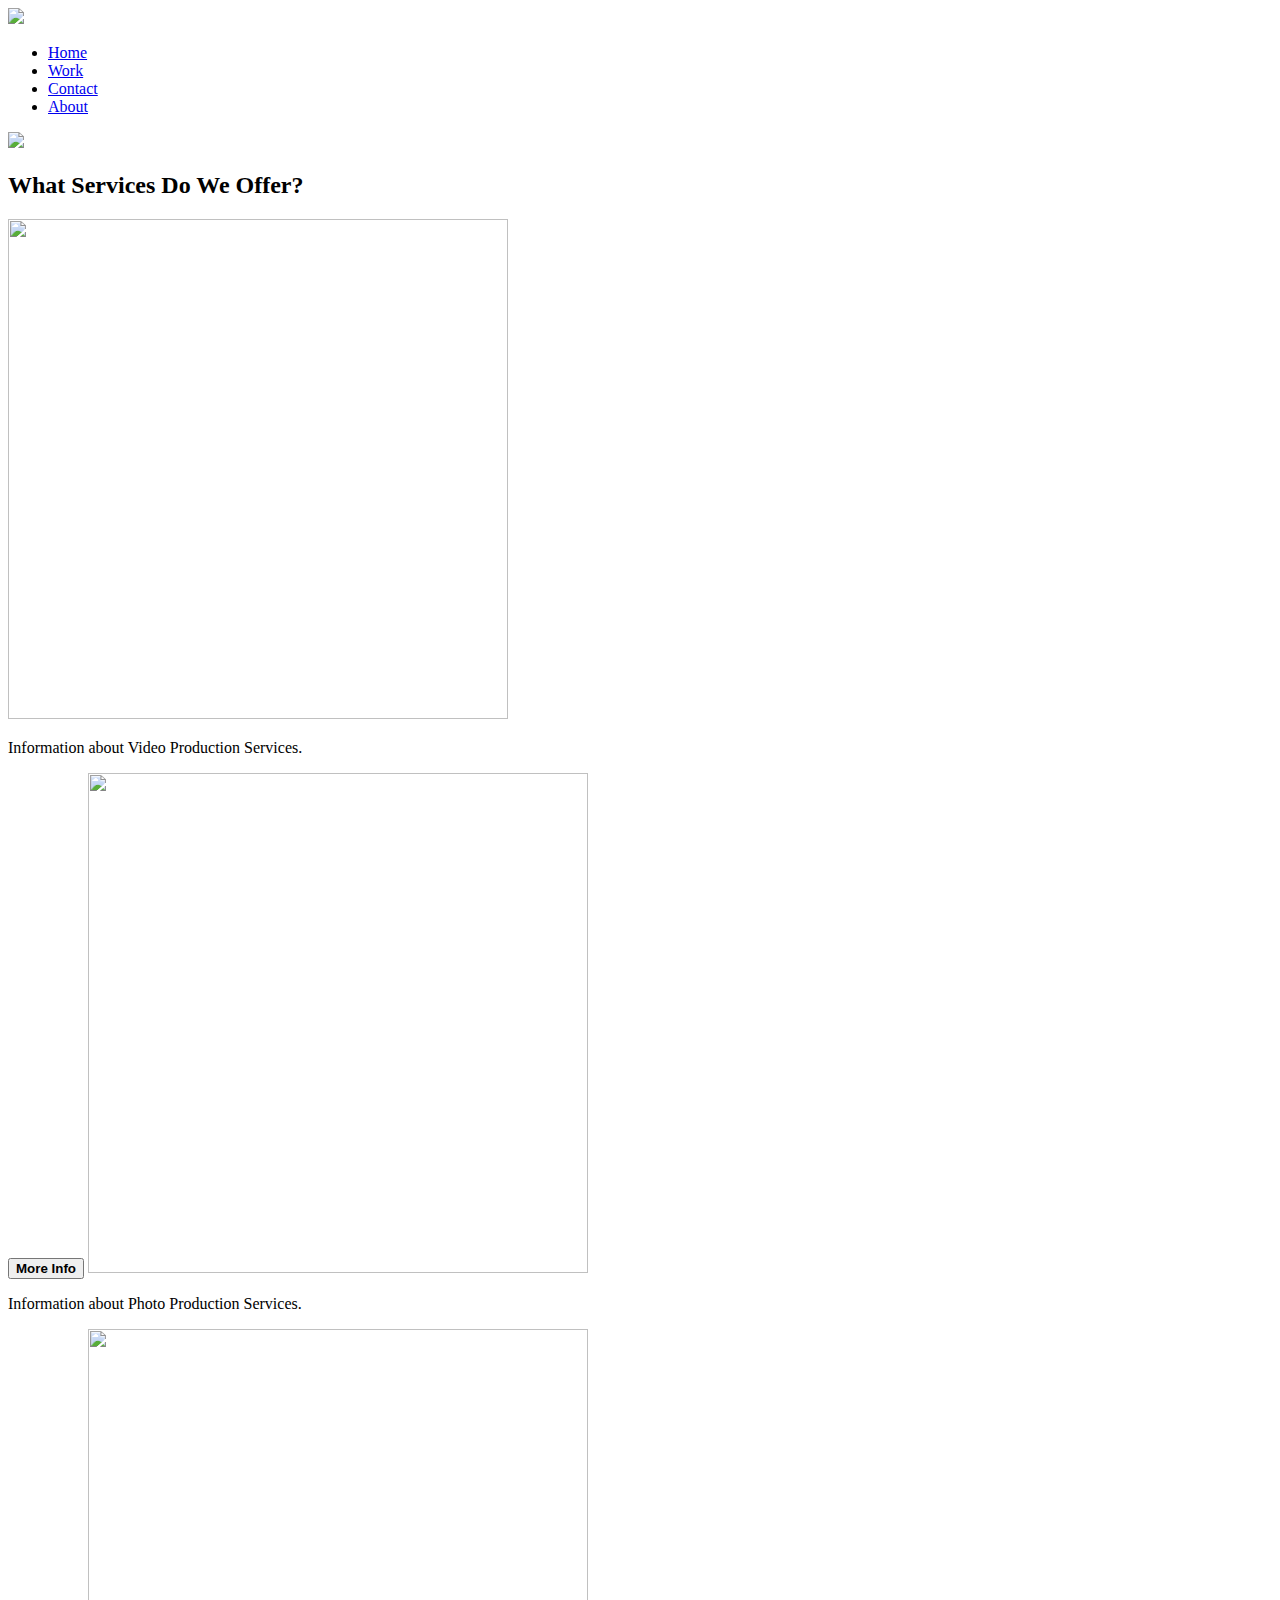
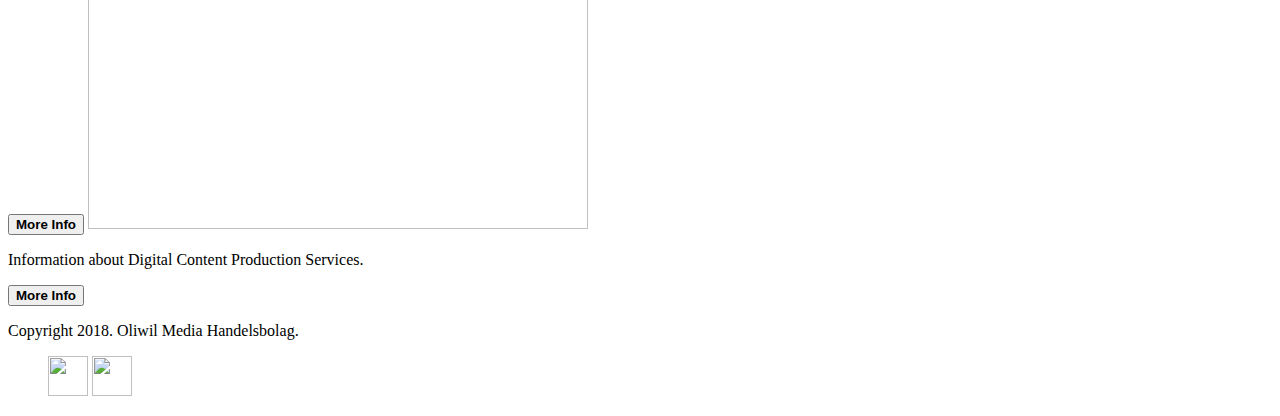
==== index.html @ fa140297 "Create index.html" ====
<!DOCTYPE html>

<html>
    <head>
        <meta charset="UTF-8">
        <link rel="stylesheet" type="text/css" href="main.css">
    </head>
    
    <body>
        <div class="Header">
            <div class="Container">
                <div class="Logo">
                    <a href="index.html"><img src="/Media/Pictures/OLIWIL MEDIA LOGO WHITE.png" width="256px"></a>
                </div>
                
                <div class="Nav">
                    <ul>
                        <li><a href="index.html">Home</a></li>
                        <li><a href="work.html">Work</a></li>
                        <li><a href="contact.html">Contact</a></li>
                        <li><a href="about.html">About</a></li>
                    </ul>
                </div>
            </div>
        </div>
        
        <div class="Content1">
            <img id="MainImg" src="/Media/Pictures/rolls front162.png">
        </div>
        
        <div class="Divider1">
            <h2>What Services Do We Offer?</h2>
        </div>
        
        <div class="Content2">
            <img id="VideoProd" src="/Media/Pictures/KP Logo.png" width="500px" height="500px">
            <p id="VideoProdText">Information about Video Production Services.</p>
            <a href="work.html"><button id="VidProdButton"><b>More Info</b></button></a>
            
            <img id="PhotoProd" src="/Media/Pictures/KP Logo.png" width="500px" height="500px">
            <p id="PhotoProdText">Information about Photo Production Services.</p>
            <a href="work.html"><button id="PhoProdButton"><b>More Info</b></button></a>
            
            
            <img id="DigContent" src="/Media/Pictures/KP Logo.png" width="500px" height="500px">
            <p id="DigContentText">Information about Digital Content Production Services.</p>
            <a href="work.html"><button id="DigContButton"><b>More Info</b></button></a>
            
        </div>
        
            <div class="Footer">
                <div class="FooterContainer">
                    <div class="FooterText">
                        <p>Copyright 2018. Oliwil Media Handelsbolag.</p>
                    </div>
                    
                    <div class="SocialMediaIcons">
                        <ul> 
                            <a href="http://www.instagram.com/ltproductionsab/"><img src="/Media/Pictures/instagramicon.png" width="40px" height="40px"></a>
                            
                            <a href="http://www.facebook.com/ltproductions/"><img src="/Media/Pictures/fb icon.png" width="40px" height="40px"></a>
                        </ul> 
                    </div>
                    
                </div>
            </div>
        
    </body>
    
</html>
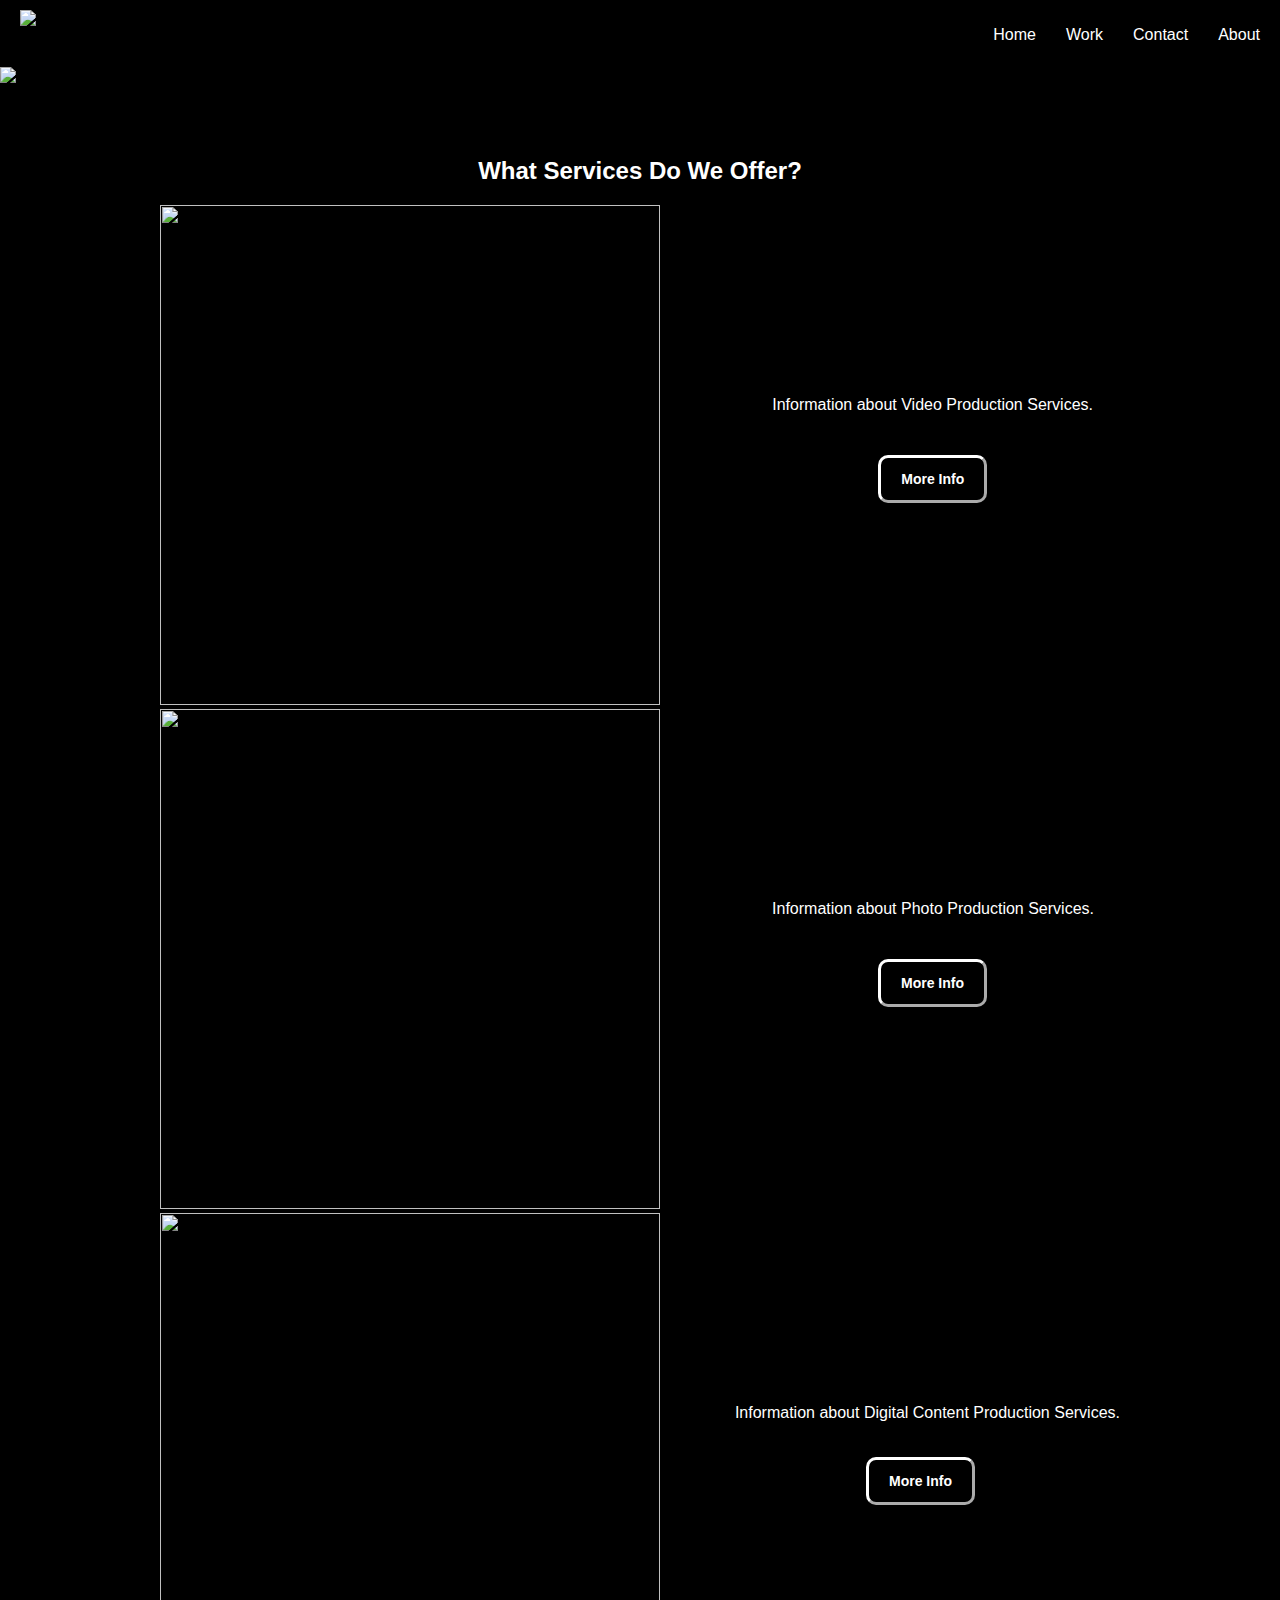
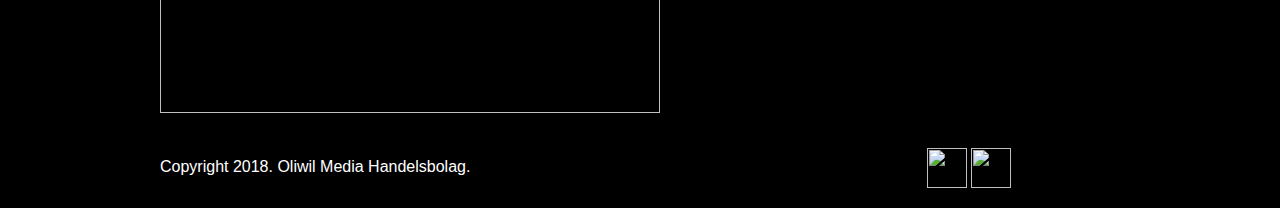
==== commit ade5e757: "Add files via upload" ====
--- a/index.html
+++ b/index.html
@@ -67,4 +67,4 @@
         
     </body>
     
-</html>
+</html>--- a/main.css
+++ b/main.css
@@ -0,0 +1,166 @@
+body{
+    font-family: Helvetica, sans-serif;
+    width: 100%;
+    margin: auto;
+    color: white;
+    background-color: black;
+}
+
+.Container{
+    width: 100%;
+    margin: 0 auto;
+}
+
+.Header{
+    background-color: black;
+    width: 100%;
+    top: 0px;
+    position:fixed;
+    z-index: 1;
+}
+
+.Logo{
+    padding-top: 10px;
+    padding-bottom: 10px;
+    padding-left: 20px;
+    float: left;
+}
+
+.Nav{
+    float: right;
+}
+
+.Content1{
+    padding-top: 67px;
+    margin: auto;
+    padding-bottom: 0px;
+}
+
+a{
+    text-decoration: none;
+    color: white;
+}
+
+li{
+    list-style: none;
+    float: left;
+    margin-left: 10px;
+    margin-right: 20px;
+    padding-top: 10px;
+}
+
+.Content2{
+    width: 960px;
+    margin: 0 auto;
+}
+
+.Footer{
+    padding-top: 10px;
+    padding-bottom: 10px;
+    background-color: black;
+    width: 100%;
+}
+
+.FooterContainer{
+    margin: 0 auto;
+    width: 960px;
+}
+
+.FooterText{
+    padding-top: 15px;
+    float: left;
+}
+
+.Divider1{
+    padding-top: 50px;
+    margin: 0 auto;
+    width: 960px;
+    text-align: center;
+}
+
+#MainImg{
+    max-width: 100%;
+}
+
+#VideoProd{
+
+}
+
+#PhotoProd{
+    
+}
+
+#DigContent{
+    
+}
+
+#VideoProdText{
+    padding-top: 175px;
+    margin-right: 27px;
+    float: right;
+    text-align: center;
+}
+
+#PhotoProdText{
+    padding-top: 175px;
+    margin-right: 26px;
+    float: right;
+    text-align: center;
+}
+
+#DigContentText{
+    padding-top: 175px;
+    margin-right: 0px;
+    float: right;
+    text-align: center;
+}
+
+#VidProdButton{
+    position: relative;
+    float: right;
+    top: 250px;
+    left: 215px;;
+    color: white;
+    font-size: 14px; 
+    padding: 13px 20px;    
+    background-color: black;
+    border-color: white;
+    border-radius: 10px;
+    border-radius: 10px;
+    border-width: 3px;
+}
+
+#PhoProdButton{
+    position: relative;
+    float: right;
+    top: 250px;
+    left: 215px;;
+    color: white;
+    font-size: 14px;    
+    padding: 13px 20px;    
+    background-color: black;
+    border-color: white;
+    border-radius: 10px;
+    border-radius: 10px;
+    border-width: 3px;
+}
+
+#DigContButton{
+    position: relative;
+    float: right;
+    bottom: 260px;
+    right: 145px;
+    color: white;
+    font-size: 14px;    
+    padding: 13px 20px;    
+    background-color: black;
+    border-color: white;
+    border-radius: 10px;
+    border-radius: 10px;
+    border-width: 3px;
+}
+
+.SocialMediaIcons{
+    padding-top: 5px;
+    float: right;
+}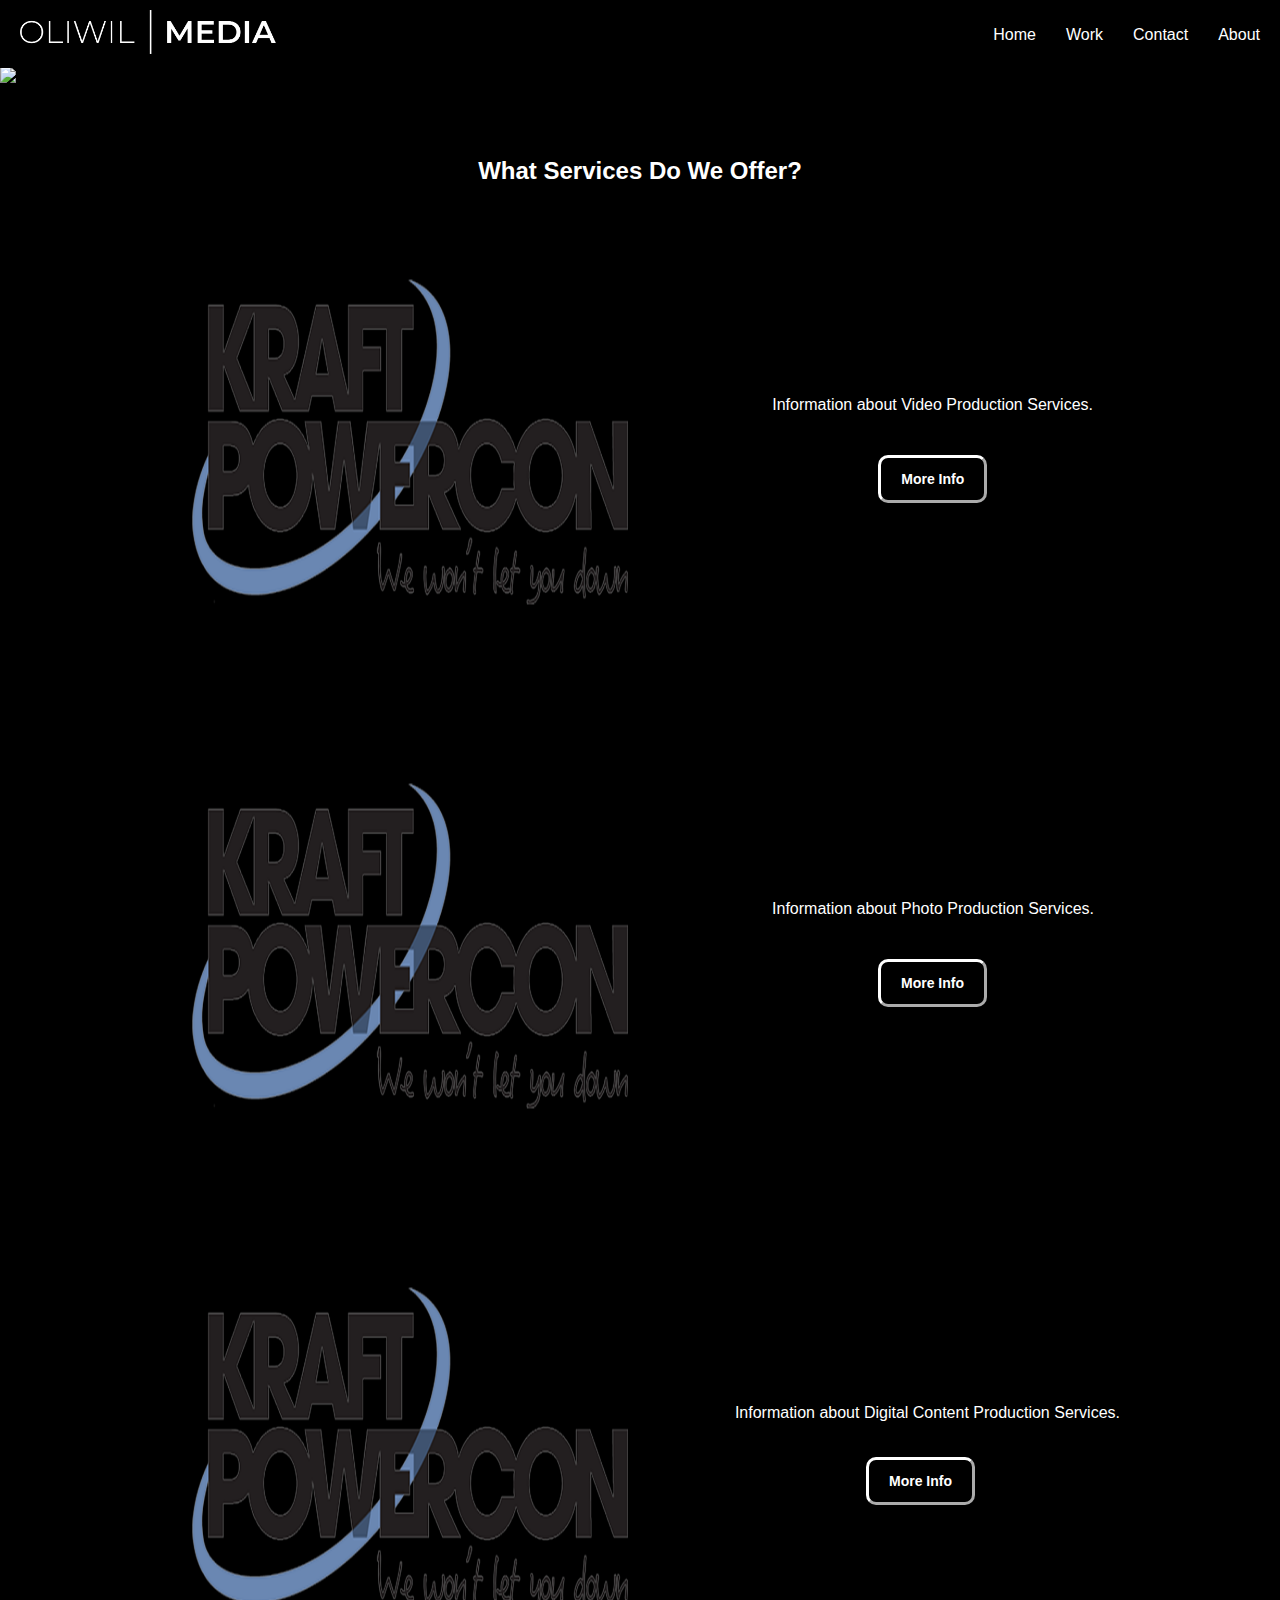
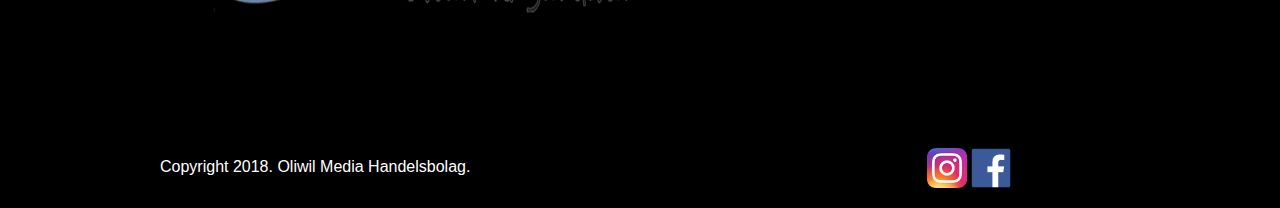
==== commit d2b99ed9: "Update index.html" ====
--- a/index.html
+++ b/index.html
@@ -10,7 +10,7 @@
         <div class="Header">
             <div class="Container">
                 <div class="Logo">
-                    <a href="index.html"><img src="/Media/Pictures/OLIWIL MEDIA LOGO WHITE.png" width="256px"></a>
+                    <a href="index.html"><img src="OLIWIL MEDIA LOGO WHITE.png" width="256px"></a>
                 </div>
                 
                 <div class="Nav">
@@ -33,16 +33,16 @@
         </div>
         
         <div class="Content2">
-            <img id="VideoProd" src="/Media/Pictures/KP Logo.png" width="500px" height="500px">
+            <img id="VideoProd" src="KP Logo.png" width="500px" height="500px">
             <p id="VideoProdText">Information about Video Production Services.</p>
             <a href="work.html"><button id="VidProdButton"><b>More Info</b></button></a>
             
-            <img id="PhotoProd" src="/Media/Pictures/KP Logo.png" width="500px" height="500px">
+            <img id="PhotoProd" src="KP Logo.png" width="500px" height="500px">
             <p id="PhotoProdText">Information about Photo Production Services.</p>
             <a href="work.html"><button id="PhoProdButton"><b>More Info</b></button></a>
             
             
-            <img id="DigContent" src="/Media/Pictures/KP Logo.png" width="500px" height="500px">
+            <img id="DigContent" src="KP Logo.png" width="500px" height="500px">
             <p id="DigContentText">Information about Digital Content Production Services.</p>
             <a href="work.html"><button id="DigContButton"><b>More Info</b></button></a>
             
@@ -56,9 +56,9 @@
                     
                     <div class="SocialMediaIcons">
                         <ul> 
-                            <a href="http://www.instagram.com/ltproductionsab/"><img src="/Media/Pictures/instagramicon.png" width="40px" height="40px"></a>
+                            <a href="http://www.instagram.com/ltproductionsab/"><img src="instagramicon.png" width="40px" height="40px"></a>
                             
-                            <a href="http://www.facebook.com/ltproductions/"><img src="/Media/Pictures/fb icon.png" width="40px" height="40px"></a>
+                            <a href="http://www.facebook.com/ltproductions/"><img src="fb icon.png" width="40px" height="40px"></a>
                         </ul> 
                     </div>
                     
@@ -67,4 +67,4 @@
         
     </body>
     
-</html>+</html>
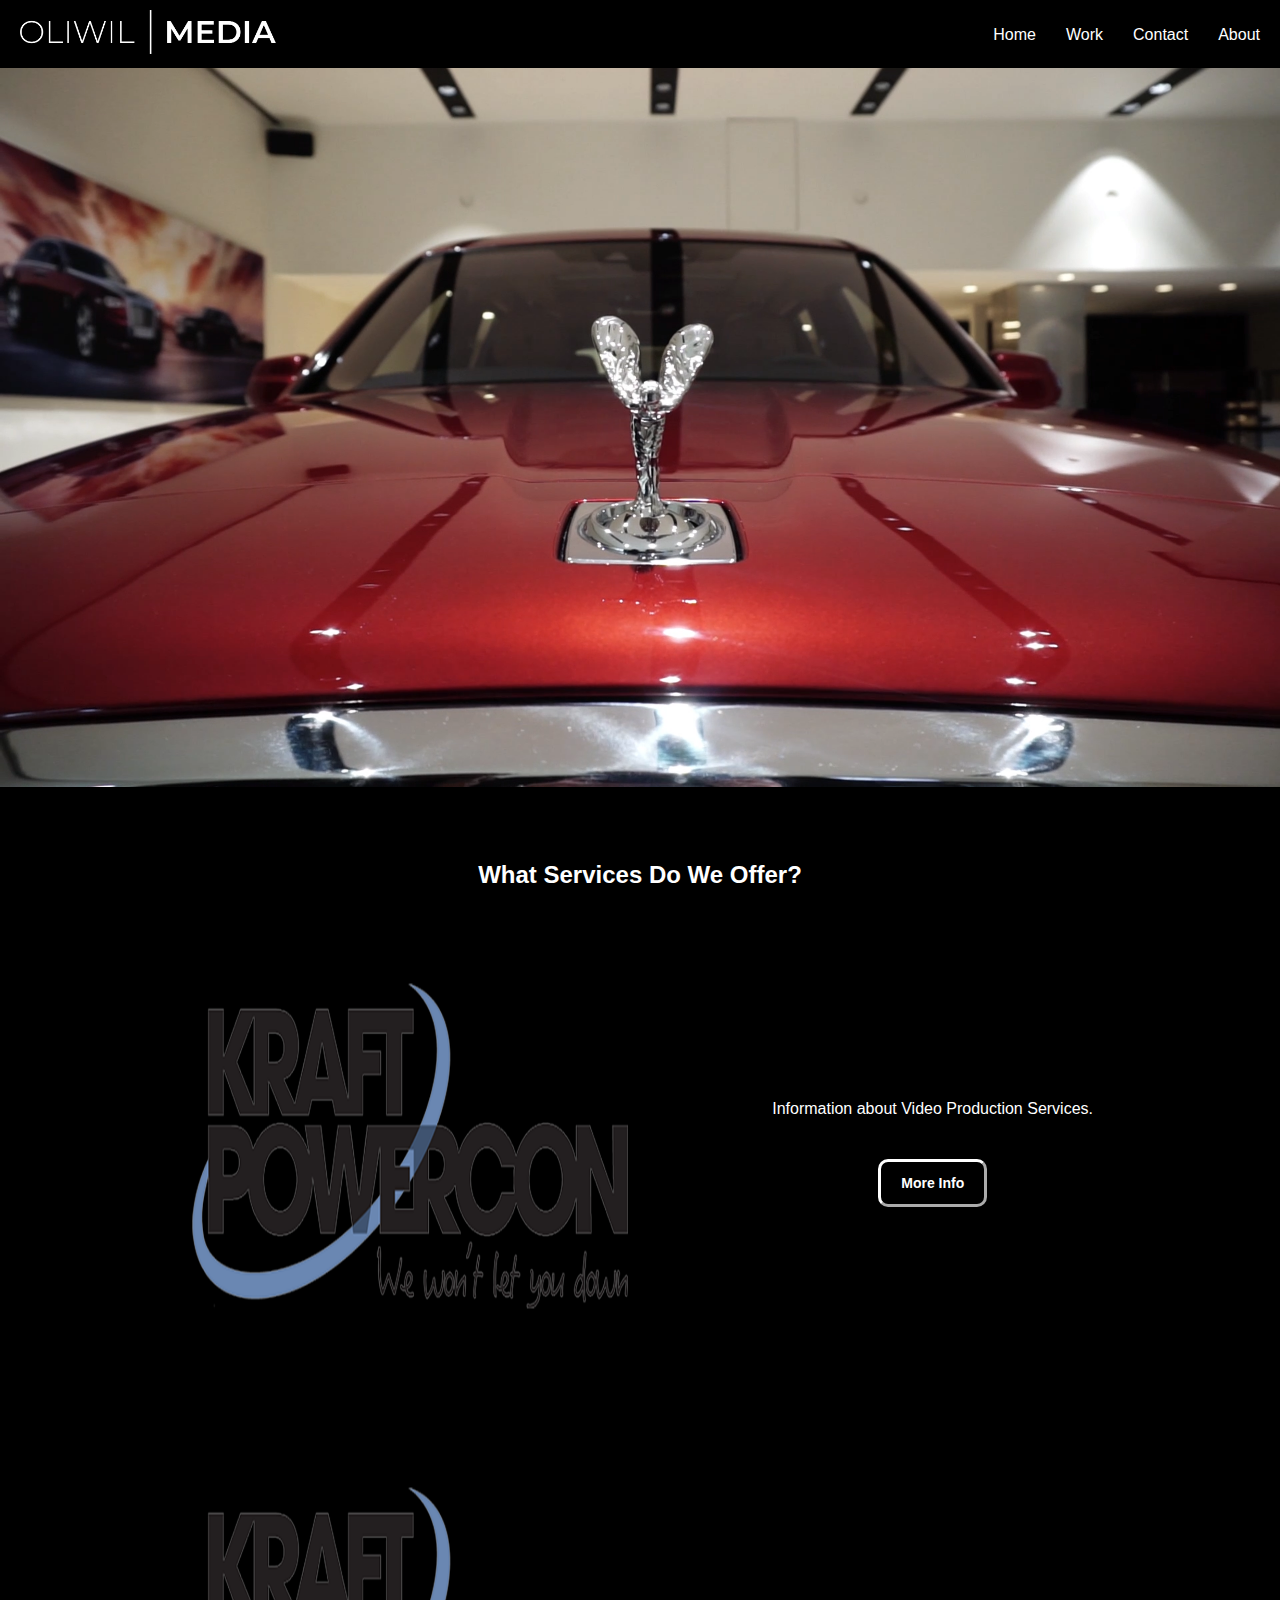
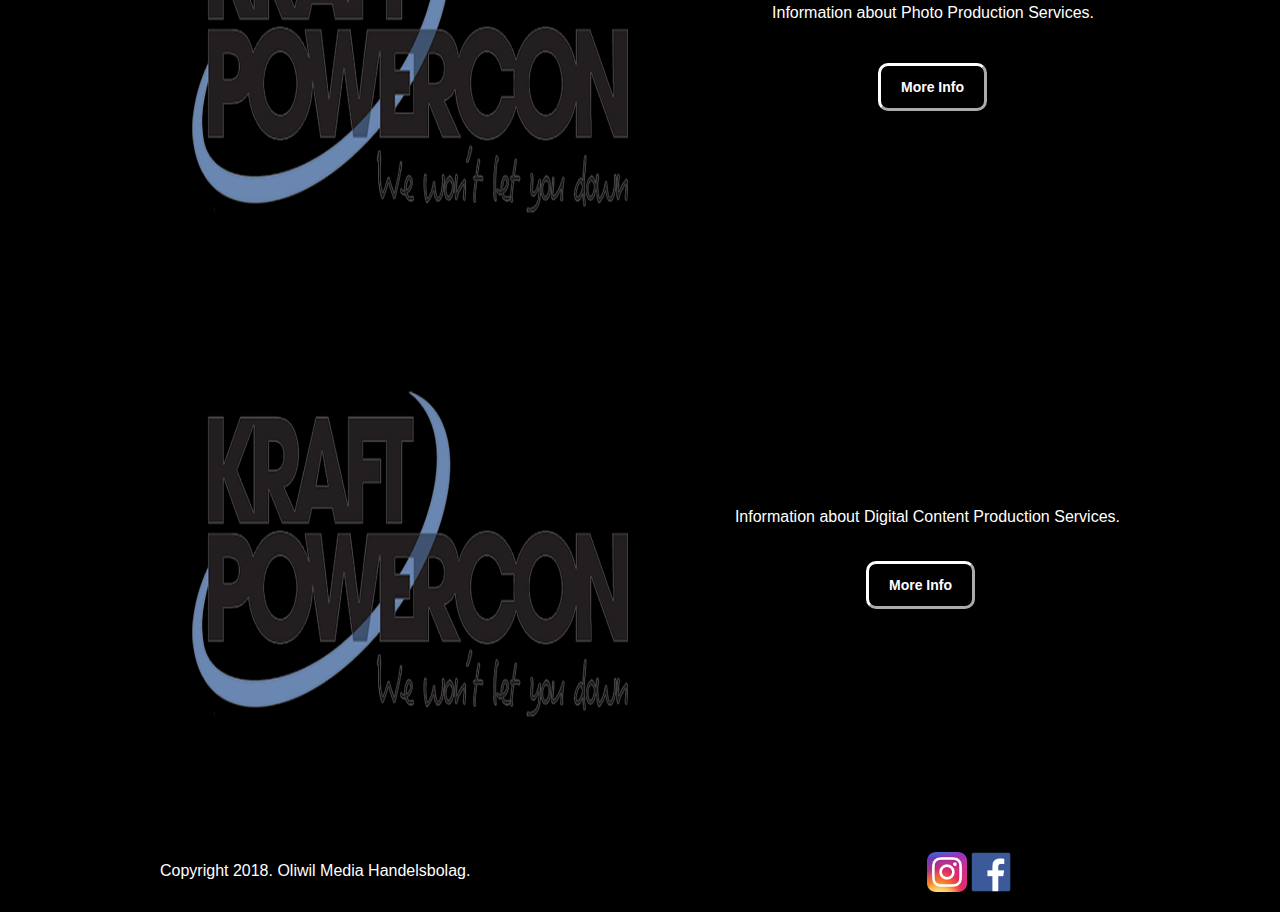
==== commit 44c824a5: "Update index.html" ====
--- a/index.html
+++ b/index.html
@@ -25,7 +25,7 @@
         </div>
         
         <div class="Content1">
-            <img id="MainImg" src="/Media/Pictures/rolls front162.png">
+            <img id="MainImg" src="rolls front162.png">
         </div>
         
         <div class="Divider1">
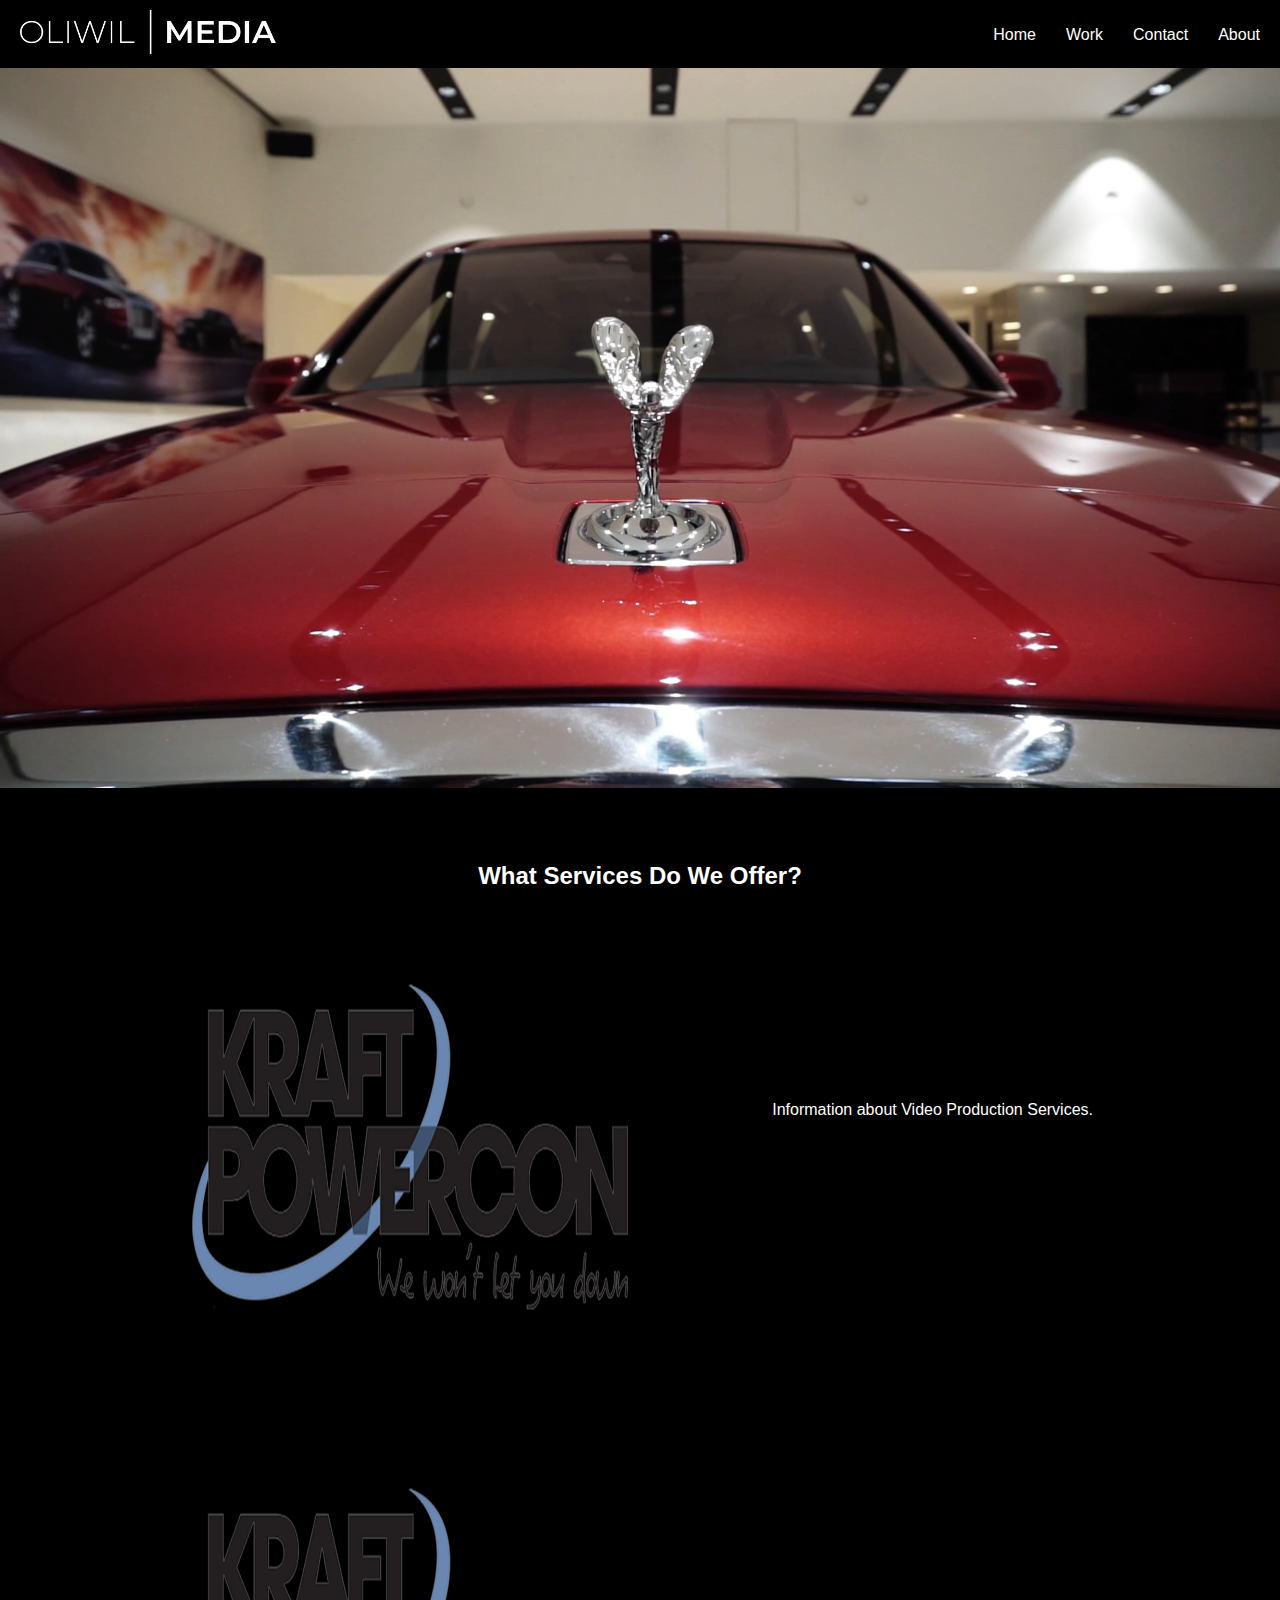
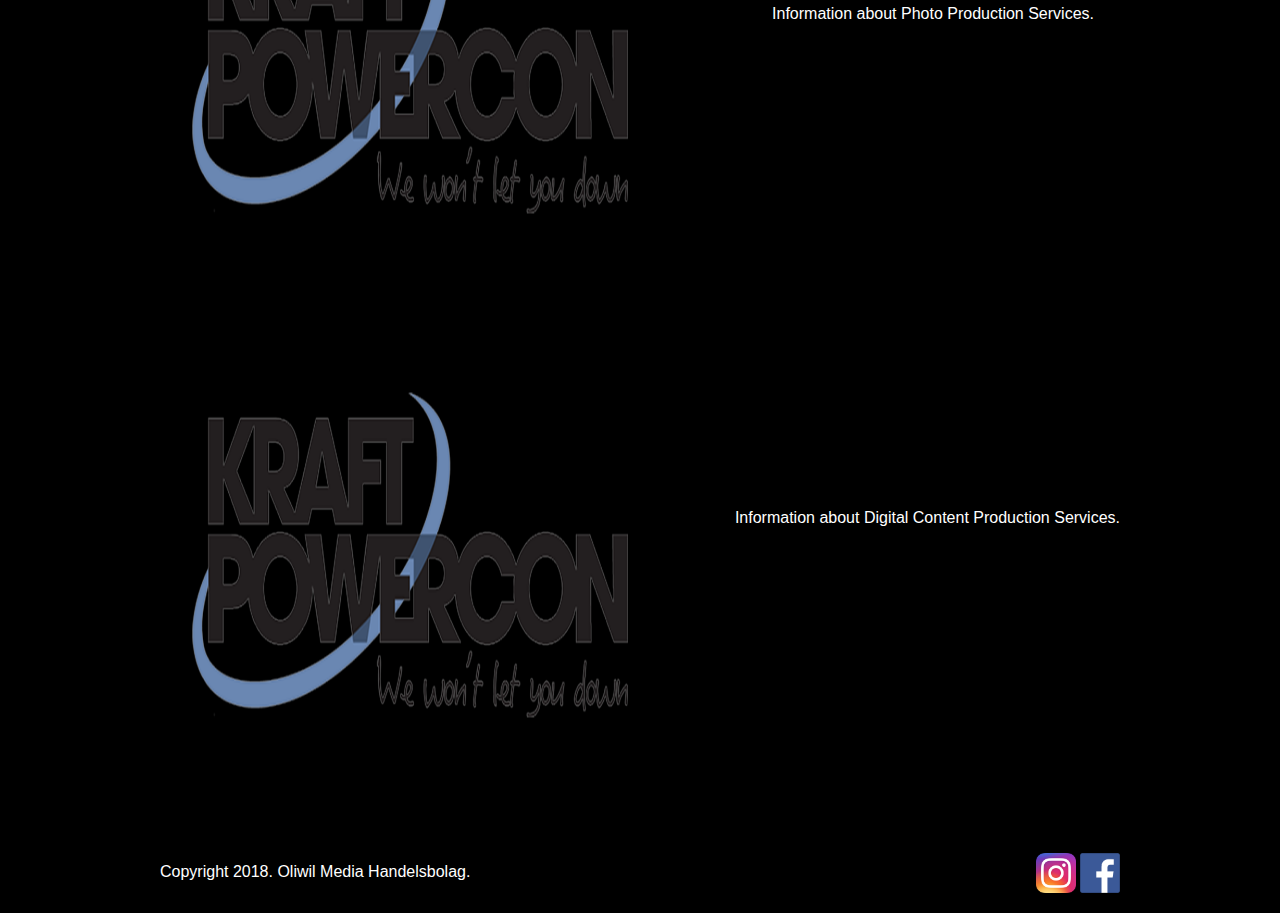
==== commit 4e847351: "Update index.html" ====
--- a/index.html
+++ b/index.html
@@ -35,16 +35,13 @@
         <div class="Content2">
             <img id="VideoProd" src="KP Logo.png" width="500px" height="500px">
             <p id="VideoProdText">Information about Video Production Services.</p>
-            <a href="work.html"><button id="VidProdButton"><b>More Info</b></button></a>
             
             <img id="PhotoProd" src="KP Logo.png" width="500px" height="500px">
             <p id="PhotoProdText">Information about Photo Production Services.</p>
-            <a href="work.html"><button id="PhoProdButton"><b>More Info</b></button></a>
             
             
             <img id="DigContent" src="KP Logo.png" width="500px" height="500px">
             <p id="DigContentText">Information about Digital Content Production Services.</p>
-            <a href="work.html"><button id="DigContButton"><b>More Info</b></button></a>
             
         </div>
         
--- a/main.css
+++ b/main.css
@@ -15,7 +15,6 @@
     background-color: black;
     width: 100%;
     top: 0px;
-    position:fixed;
     z-index: 1;
 }
 
@@ -115,52 +114,7 @@
     text-align: center;
 }
 
-#VidProdButton{
-    position: relative;
-    float: right;
-    top: 250px;
-    left: 215px;;
-    color: white;
-    font-size: 14px; 
-    padding: 13px 20px;    
-    background-color: black;
-    border-color: white;
-    border-radius: 10px;
-    border-radius: 10px;
-    border-width: 3px;
-}
-
-#PhoProdButton{
-    position: relative;
-    float: right;
-    top: 250px;
-    left: 215px;;
-    color: white;
-    font-size: 14px;    
-    padding: 13px 20px;    
-    background-color: black;
-    border-color: white;
-    border-radius: 10px;
-    border-radius: 10px;
-    border-width: 3px;
-}
-
-#DigContButton{
-    position: relative;
-    float: right;
-    bottom: 260px;
-    right: 145px;
-    color: white;
-    font-size: 14px;    
-    padding: 13px 20px;    
-    background-color: black;
-    border-color: white;
-    border-radius: 10px;
-    border-radius: 10px;
-    border-width: 3px;
-}
-
 .SocialMediaIcons{
     padding-top: 5px;
     float: right;
-}+}
